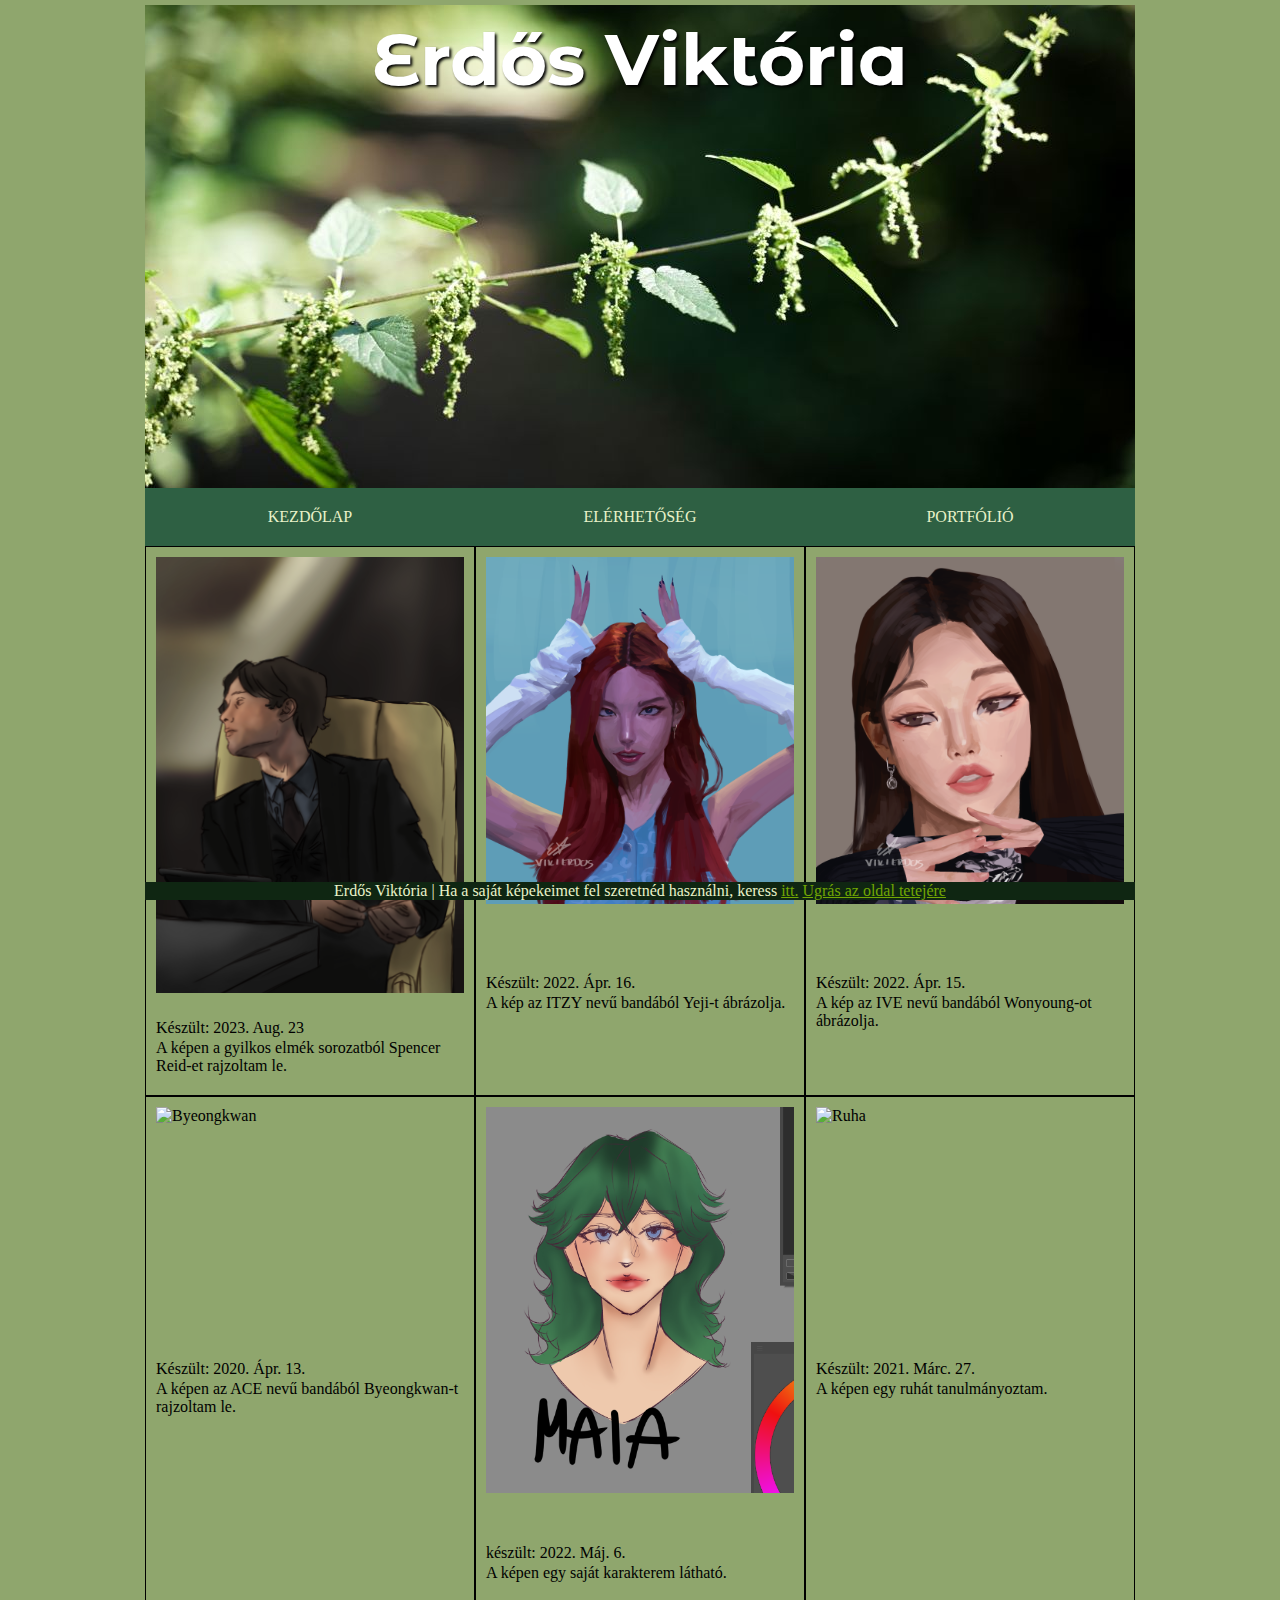
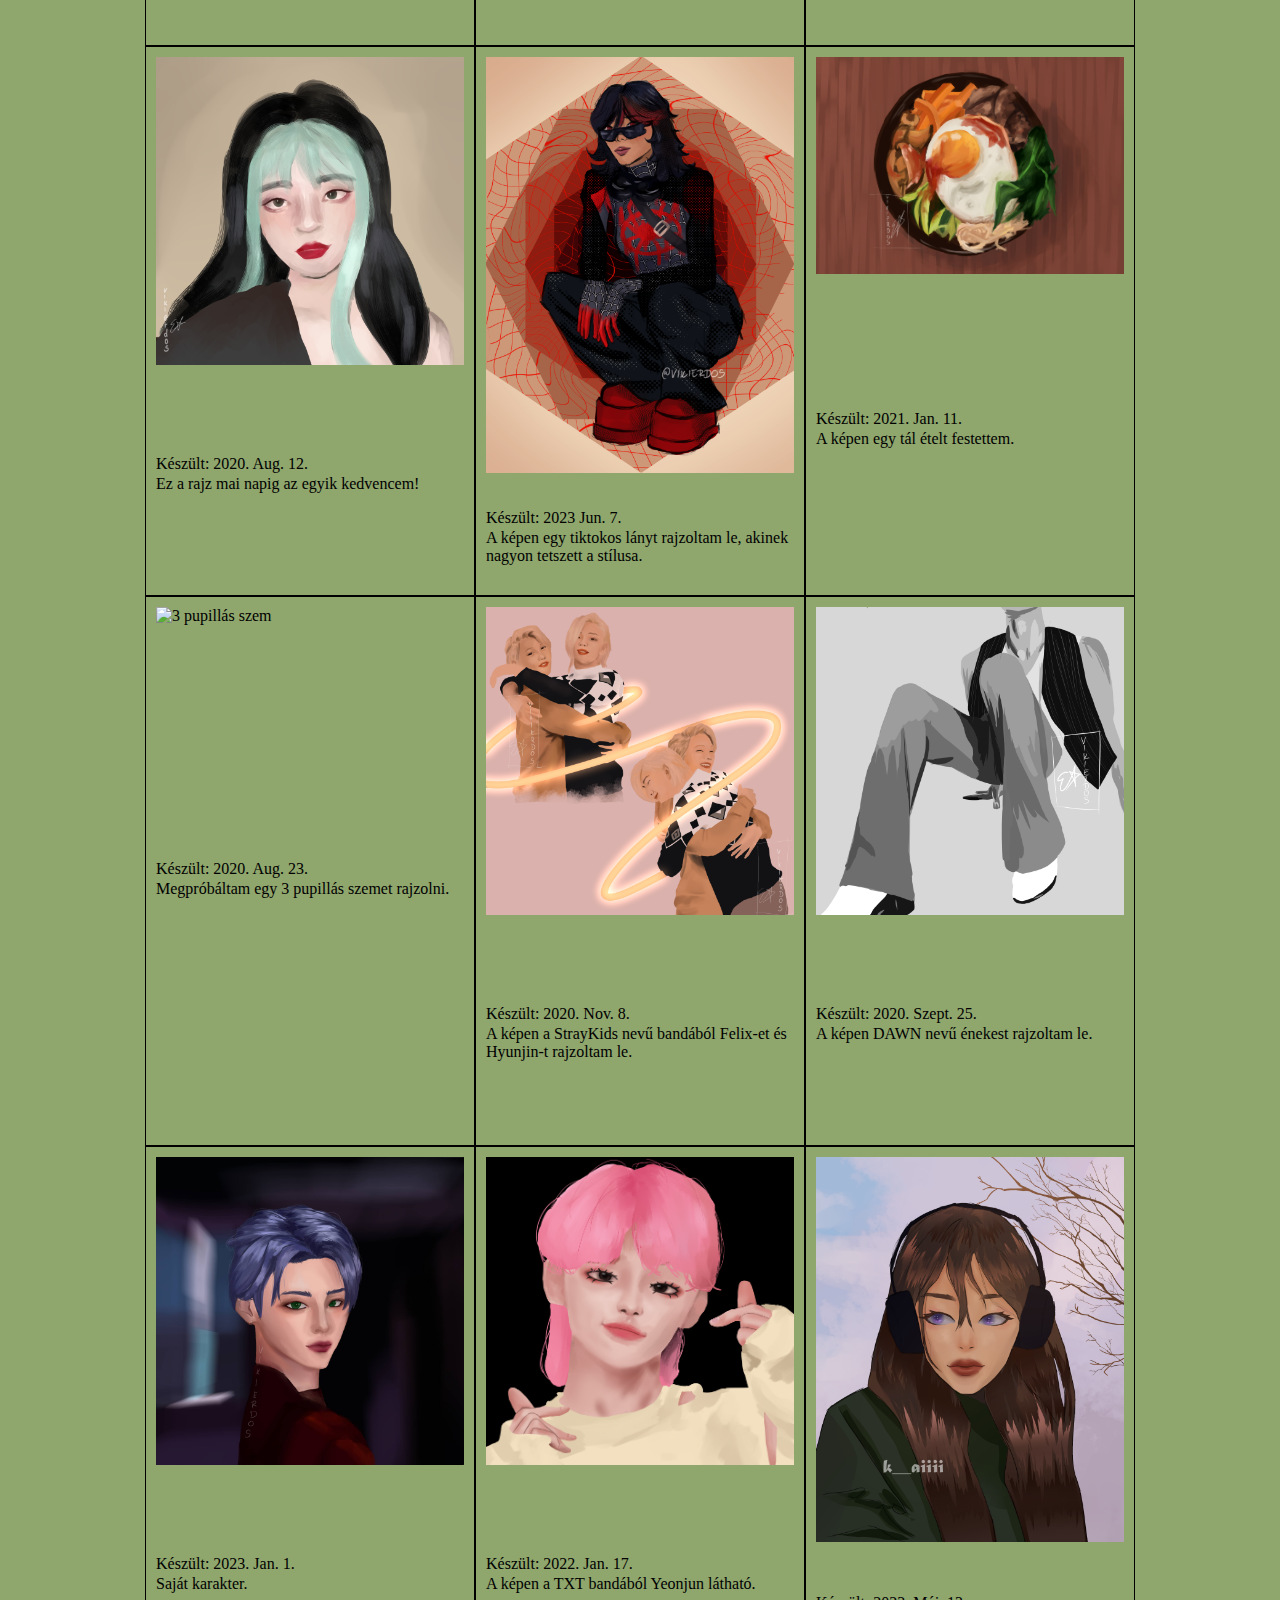
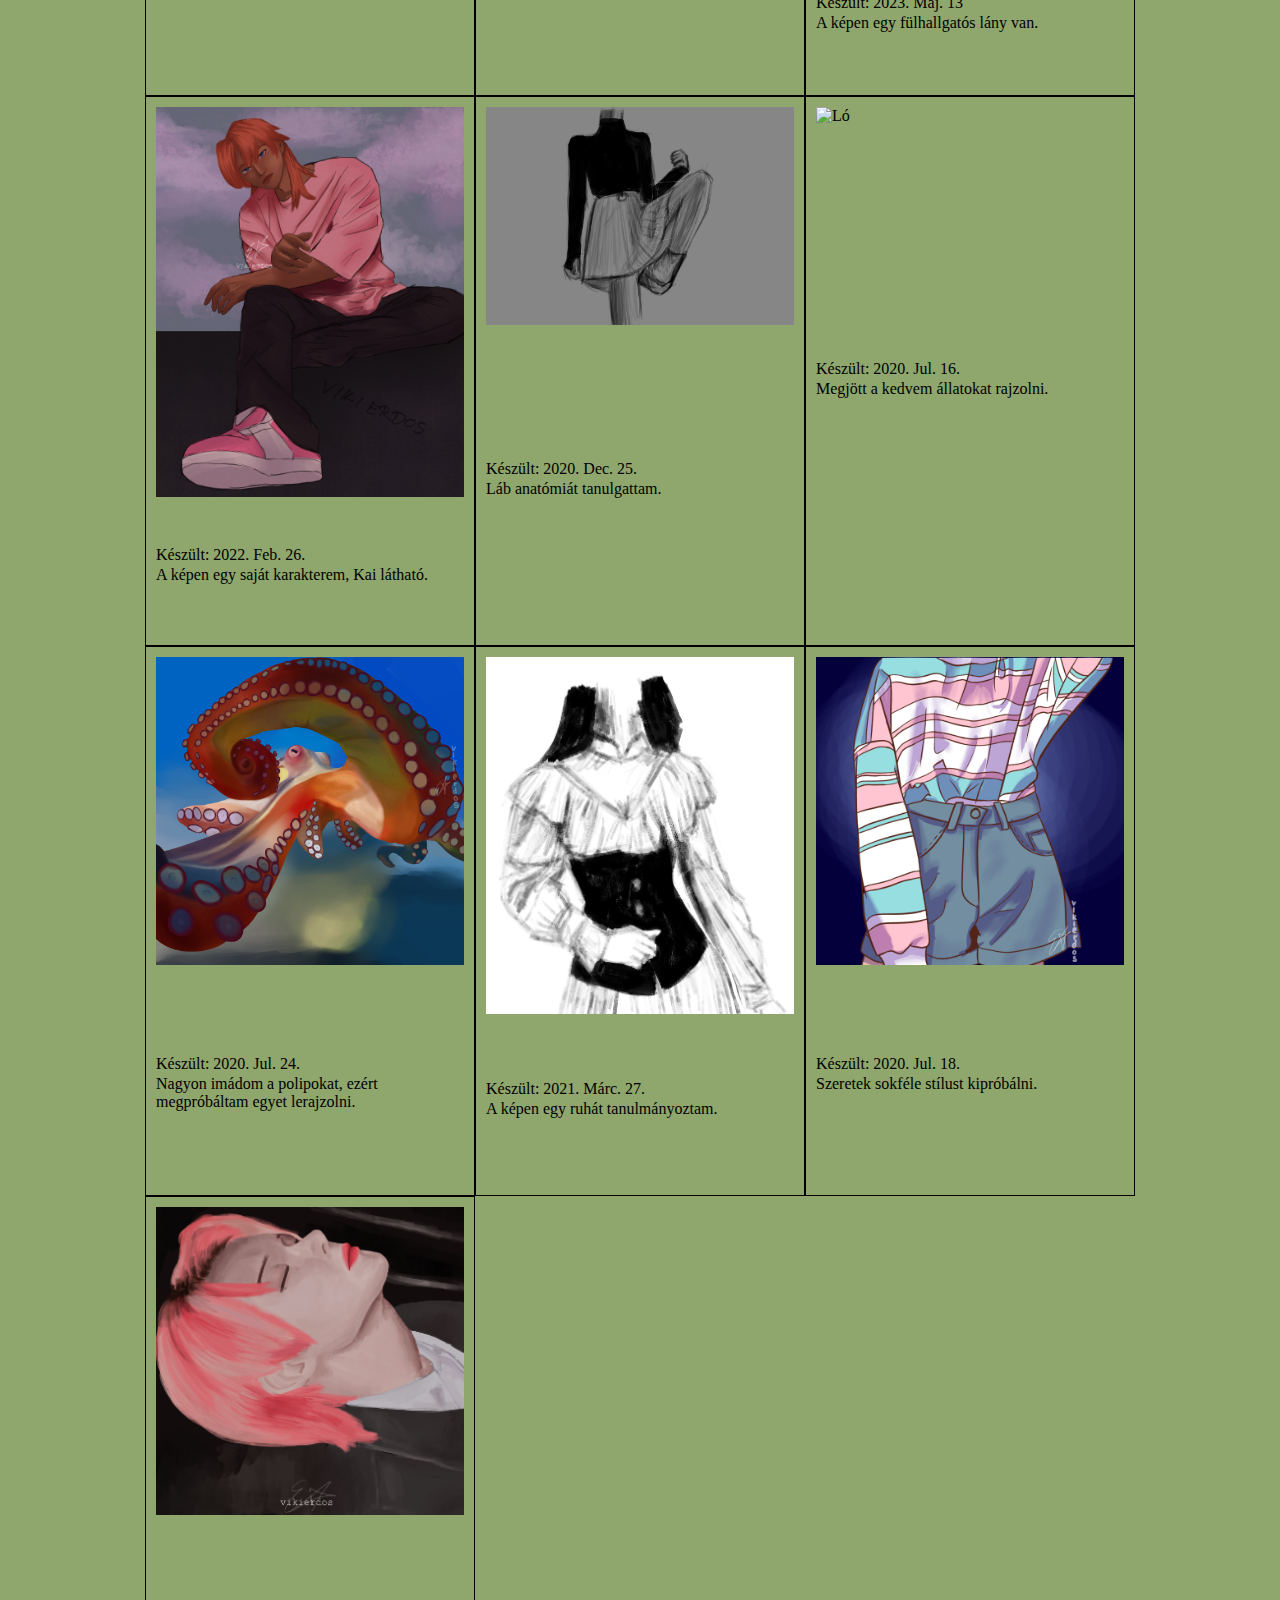
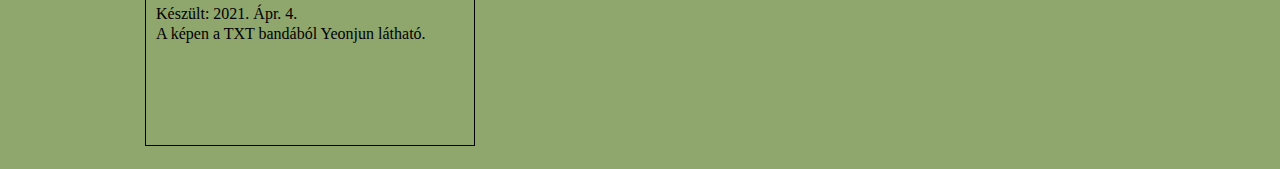
==== artgaleria.html @ b58c3ca6 "rajz oldal" ====
<!DOCTYPE html>
<html lang="hu">
  <head>
    <link
      href="https://fonts.googleapis.com/css?family=Montserrat Alternates"
      rel="stylesheet"
    />
    <script
      src="https://kit.fontawesome.com/167a7b748c.js"
      crossorigin="anonymous"
    ></script>
    <link rel="stylesheet" href="style.css" />
    <link rel="stylesheet" href="colors.css" />
    <meta charset="UTF-8" />
    <meta name="viewport" content="width=device-width, initial-scale=1.0" />
    <title>Erdős Viktória | Kezdőlap</title>
  </head>
  <body>
    <main id="rajz">
      <header id="header">
        <h1>Erdős Viktória</h1>
      </header>
      <nav id="nav">
        <ul>
          <li class="navli"><a href="index.html">Kezdőlap</a></li>
          <li class="navli"><a href="elerhetoseg.html">Elérhetőség</a></li>
          <li class="kinyito">
            <a href="javascript:void(0)" class="kinyito-gomb">Portfólió</a>
            <div class="kinyito-belul">
              <a href="artgaleria.html">Digitális Rajz</a>
              <a href="fotogaleria.html">Fotózás</a>
              <a href="programozas.html">Szoftverfejlesztés</a>
            </div>
          </li>
        </ul>
      </nav>
      <article id="tablazat">
        <section class="kepek">
            <img src="rajzok/Untitled-1 copy.png" alt="Spencer Reid" />
            <p>Készült: 2023. Aug. 23</p>
            <p>A képen a gyilkos elmék sorozatból Spencer Reid-et rajzoltam le.</p>
          </section>
        <section class="kepek">
          <img src="rajzok/yeji.png" alt="Yeji" />
          <p>Készült: 2022. Ápr. 16.</p>
          <p>A kép az ITZY nevű bandából Yeji-t ábrázolja.</p>
        </section>
        <section class="kepek">
          <img src="rajzok/wonyoung.png" alt="Wonyoung" />
          <p>Készült: 2022. Ápr. 15.</p>
          <p>A kép az IVE nevű bandából Wonyoung-ot ábrázolja.</p>
        </section>
        <section class="kepek">
          <img src="rajzok/byeongkwan.png" alt="Byeongkwan" />
          <p>Készült: 2020. Ápr. 13.</p>
          <p>A képen az ACE nevű bandából Byeongkwan-t rajzoltam le.</p>
        </section>
        <section class="kepek">
          <img src="rajzok/06.05.2022_18.33.55_REC.png" alt="MAIA" />
          <p>készült: 2022. Máj. 6.</p>
          <p>A képen egy saját karakterem látható.</p>
        </section>
        <section class="kepek">
          <img src="rajzok/dcxycd.png" alt="Ruha" />
          <p>Készült: 2021. Márc. 27.</p>
          <p>A képen egy ruhát tanulmányoztam.</p>
        </section>
        <section class="kepek">
          <img src="rajzok/dfhjk.png" alt="Lány" />
          <p>Készült: 2020. Aug. 12.</p>
          <p>Ez a rajz mai napig az egyik kedvencem!</p>
        </section>
        <section class="kepek">
          <img src="rajzok/efwdasewd.png" alt="Póklány" />
          <p>Készült: 2023 Jun. 7.</p>
          <p>A képen egy tiktokos lányt rajzoltam le, akinek nagyon tetszett a stílusa.</p>
        </section>
        <section class="kepek">
          <img src="rajzok/egg.png" alt="Tojásos étel" />
          <p>Készült: 2021. Jan. 11.</p>
          <p>A képen egy tál ételt festettem.</p>
        </section>
        <section class="kepek">
          <img src="rajzok/eyye.png" alt="3 pupillás szem" />
          <p>Készült: 2020. Aug. 23.</p>
          <p>Megpróbáltam egy 3 pupillás szemet rajzolni.</p>
        </section>
        <section class="kepek">
          <img src="rajzok/flxhyjn.png" alt="Felix, Hyunjin" />
          <p>Készült: 2020. Nov. 8.</p>
          <p>A képen a StrayKids nevű bandából Felix-et és Hyunjin-t rajzoltam le.</p>
        </section>
        <section class="kepek">
          <img src="rajzok/hyojong.png" alt="Dawn" />
          <p>Készült: 2020. Szept. 25.</p>
          <p>A képen DAWN nevű énekest rajzoltam le.</p>
        </section>
        <section class="kepek">
          <img src="rajzok/Illustration5.png" alt="Rajz" />
          <p>Készült: 2023. Jan. 1.</p>
          <p>Saját karakter.</p>
        </section>
        <section class="kepek">
          <img src="rajzok/yeonjun.png" alt="Yeonjun" />
          <p>Készült: 2022. Jan. 17.</p>
          <p>A képen a TXT bandából Yeonjun látható.</p>
        </section>
        <section class="kepek">
          <img src="rajzok/Illustration80.png" alt="Lány" />
          <p>Készült: 2023. Máj. 13</p>
          <p>A képen egy fülhallgatós lány van.</p>
        </section>
        <section class="kepek">
          <img src="rajzok/kaifinal.png" alt="Kai" />
          <p>Készült: 2022. Feb. 26.</p>
          <p>A képen egy saját karakterem, Kai látható.</p>
        </section>
        <section class="kepek">
          <img src="rajzok/khjgfdd2.png" alt="Ruha/Cipő" />
          <p>Készült: 2020. Dec. 25.</p>
          <p>Láb anatómiát tanulgattam.</p>
        </section>
        <section class="kepek">
          <img src="rajzok/ponyyyf.png" alt="Ló" />
          <p>Készült: 2020. Jul. 16.</p>
          <p>Megjött a kedvem állatokat rajzolni.</p>
        </section>
        <section class="kepek">
          <img src="rajzok/rtgfevsrte.png" alt="Polip" />
          <p>Készült: 2020. Jul. 24.</p>
          <p>Nagyon imádom a polipokat, ezért megpróbáltam egyet lerajzolni.</p>
        </section>
        <section class="kepek">
          <img src="rajzok/rtrfdsfre.png" alt="Ruha" />
          <p>Készült: 2021. Márc. 27.</p>
          <p>A képen egy ruhát tanulmányoztam.</p>
        </section>
        <section class="kepek">
          <img src="rajzok/transshirrtlol.png" alt="Póló" />
          <p>Készült: 2020. Jul. 18.</p>
          <p>Szeretek sokféle stílust kipróbálni.</p>
        </section>
        <section class="kepek">
          <img src="rajzok/xcvgxy.png" alt="Yeonjun" />
          <p>Készült: 2021. Ápr. 4.</p>
          <p>A képen a TXT bandából Yeonjun látható.</p>
        </section>
      </article>
      <footer id="footer">
        <p>
          <span
            ><i class="far fa-copyright fa-xs"></i>Erdős Viktória | Ha a saját
            képekeimet fel szeretnéd használni, keress
            <a href="elerhetoseg.html">itt.</a></span
          >
          <span>
            <a href="#header">
              Ugrás az oldal tetejére<i class="fa-solid fa-arrow-up fa-xs"></i>
            </a>
          </span>
        </p>
      </footer>
    </main>
  </body>
</html>
---- style.css ----
* {
  box-sizing: border-box;
  padding: 0;
  margin: 0;
}
main {
  width: 90%;
  max-width: 1000px;
  margin: auto;
  display: grid;
  grid-template-columns: 1fr;
  grid-template-areas:
    "h"
    "n"
    "t"
    "f";
  padding: 5px;
}
header {
  grid-area: h;
  background-image: url(noveny.jpg);
  height: 483px;
  background-position: bottom;
}
nav {
  grid-area: n;
  position: sticky;
  top: 0;
}

nav ul {
  list-style-type: none;
  display: grid;
  grid-template-columns: 1fr 1fr 1fr;
  text-transform: uppercase;
}
nav ul li {
  text-align: center;
  padding: 20px;
}
nav ul li a {
  text-decoration: none;
}

.kinyito-belul {
  display: none;
  position: absolute;
  margin-top: 20px;
  width: 33.5%;
  min-width: 200px;
  margin-left: -20px;
}
.kinyito:hover .kinyito-belul {
  display: block;
}

.kinyito-belul a {
  padding: 12px 16px;
  text-decoration: none;
  display: block;
  text-align: left;
}
footer {
  grid-area: f;
  text-align: center;
  position: sticky;
  bottom: 0;
}
h1 {
  font-family: "Montserrat Alternates";
  font-size: 72px;
  text-align: center;
  margin-top: 10px;
}


/*Kezdőlap*/
#kezdolap #tablazat {
    grid-area: t;
    margin-top: 30px;
  }

  #kezdolap  table {
    border-collapse: collapse;
  }

  #kezdolap  td {
    border: 1px solid black;
    vertical-align: top;
  }
  #kezdolap img {
    width: 100%;
    border-radius: 20px;
  }


/*Rajz*/
#rajz img{
        width: 100%;
    }
    #rajz   article{
        display: grid;
        grid-template-columns: 1fr 1fr 1fr;
    }
    #rajz   section{
        border: 1px solid black;
    }
    #rajz   .kepek{
        padding: 10px;
        height: 550px;
        display: grid;
        grid-template-rows:auto 20px 20px auto;

    }
    
@media screen and (max-width: 780px) {
    main{
        width: 100%;
        font-size: 15pt;
    }
    #rajz article{
            display: grid;
            grid-template-columns: 1fr 1fr;
        }
}
---- colors.css ----
body{
    /*background-color: #D5C3B9;*/
    background-color: #8FA66D;
}
h1{
    /*color: #8C6370;*/
    color: #fff;
    text-shadow: 2px 2px 3px black;
    
}
nav{
    background-color: #2E6043;
}
.navli a, .kinyito-gomb{
    color: #E9F2C9;
}
.navli:hover, .kinyito:hover, .kinyito-belul a:hover{
    background-color: #E9F2C9;
}
.navli:hover a, .kinyito-belul a:hover, .kinyito:hover a:not(.kinyito-belul a){
    color: #2E6043;
}
.kinyito-belul{
    background-color: #2E6043;
}
.kinyito-belul a{
    color: #E9F2C9;
}
footer{
    background-color: #0F2612;
    color: #E9F2C9;
}
footer a{
    color: #72A603;
}
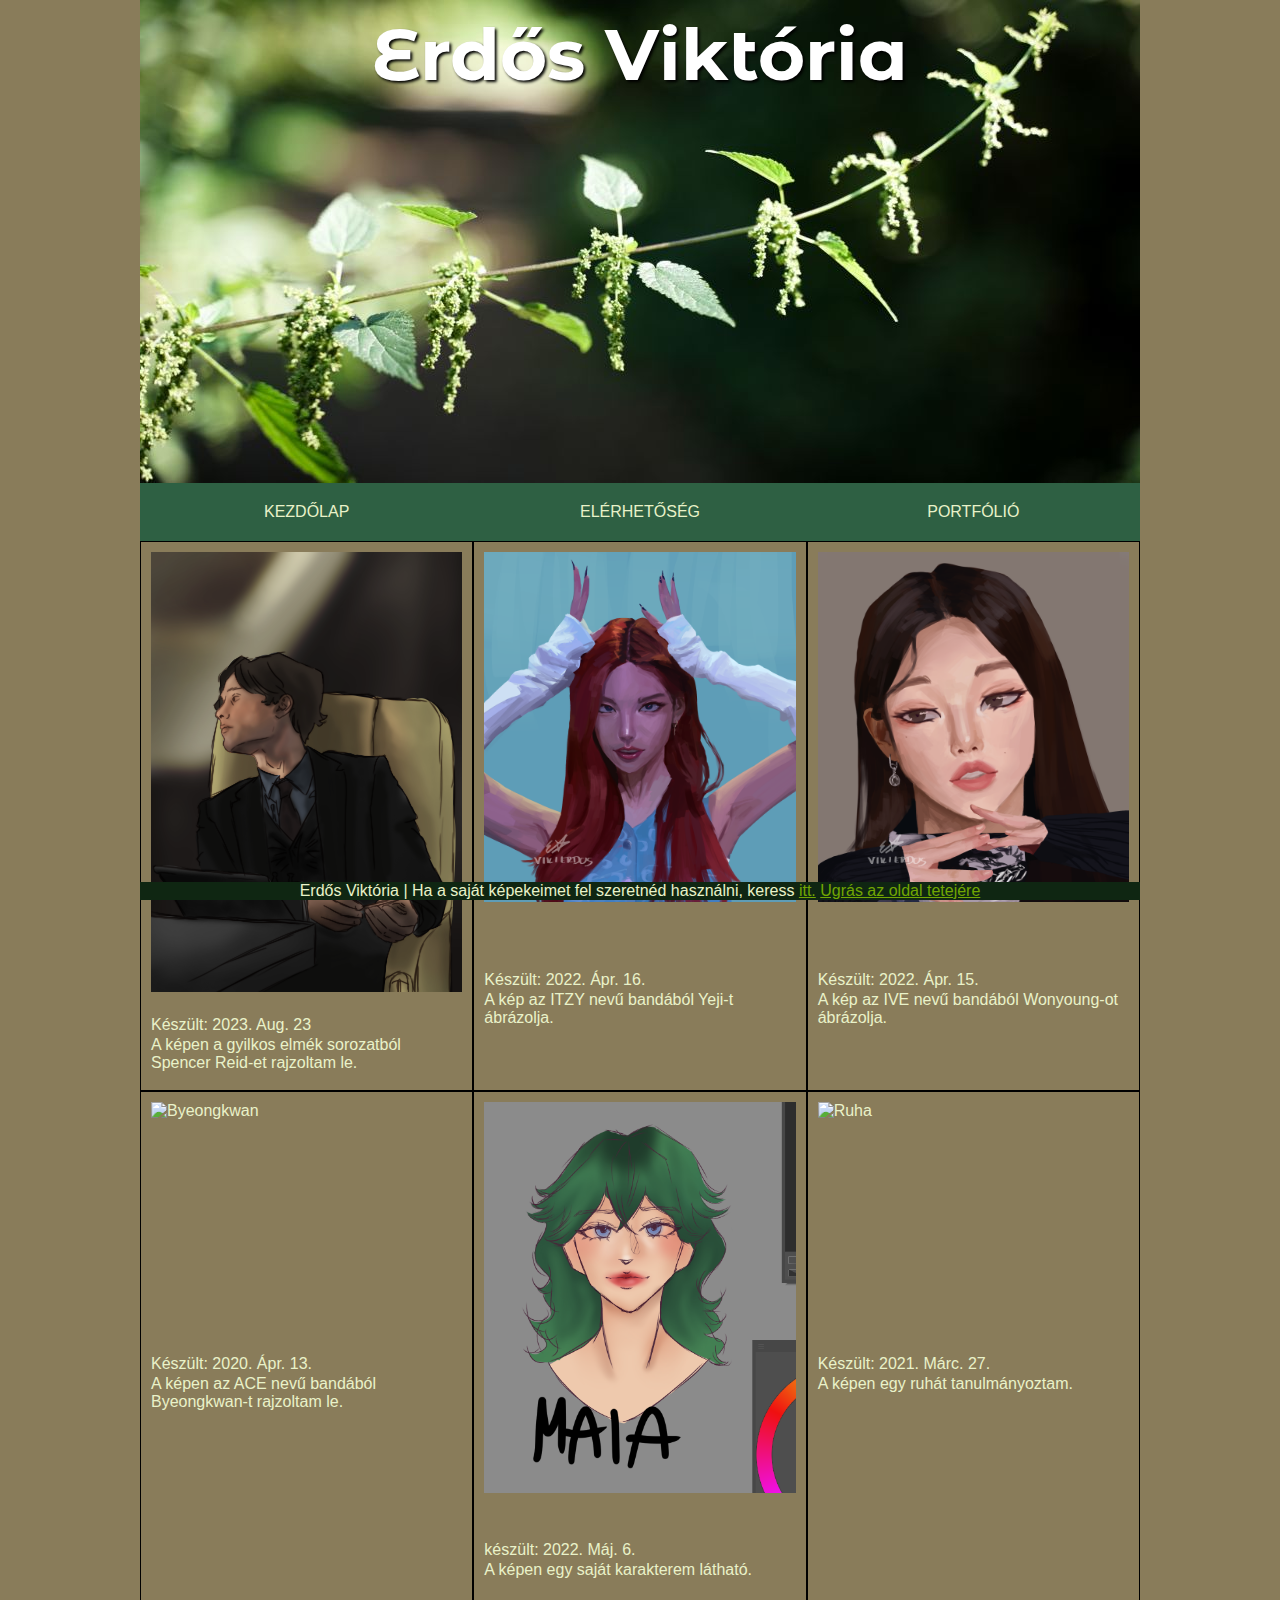
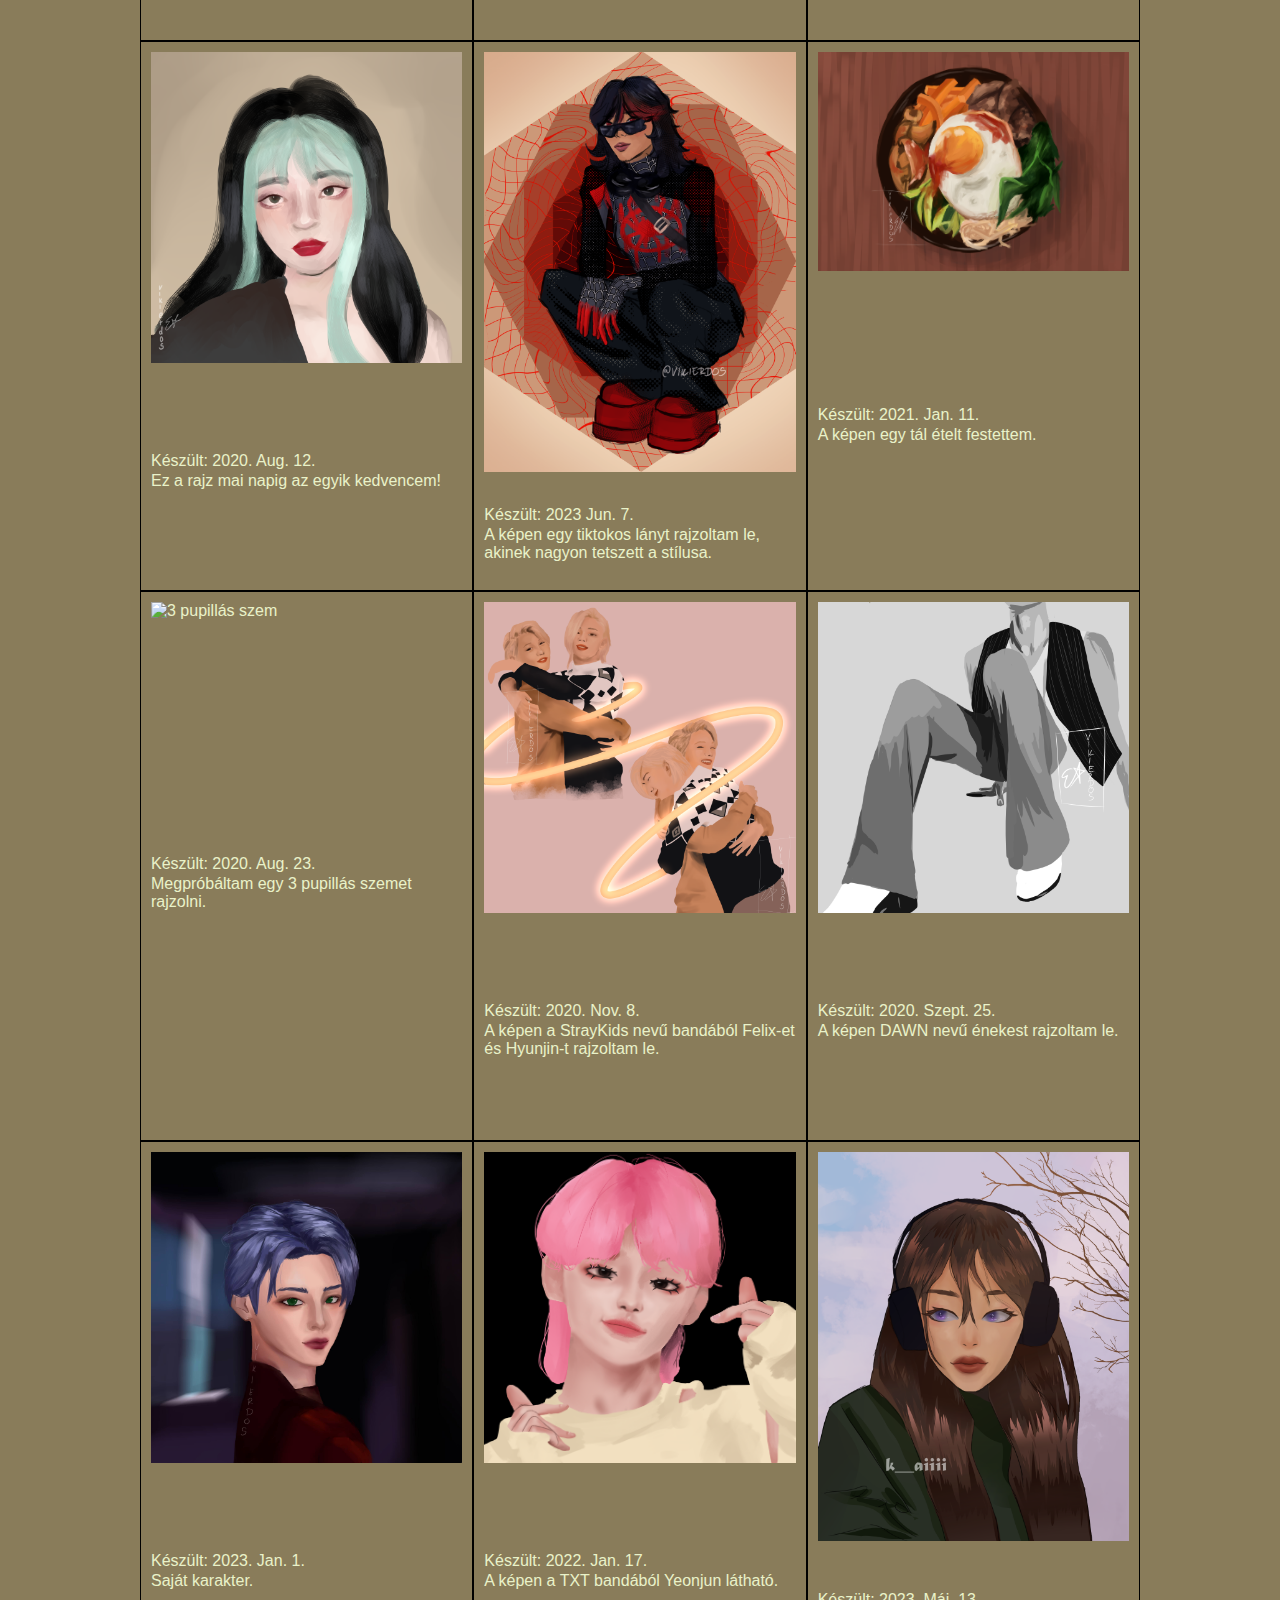
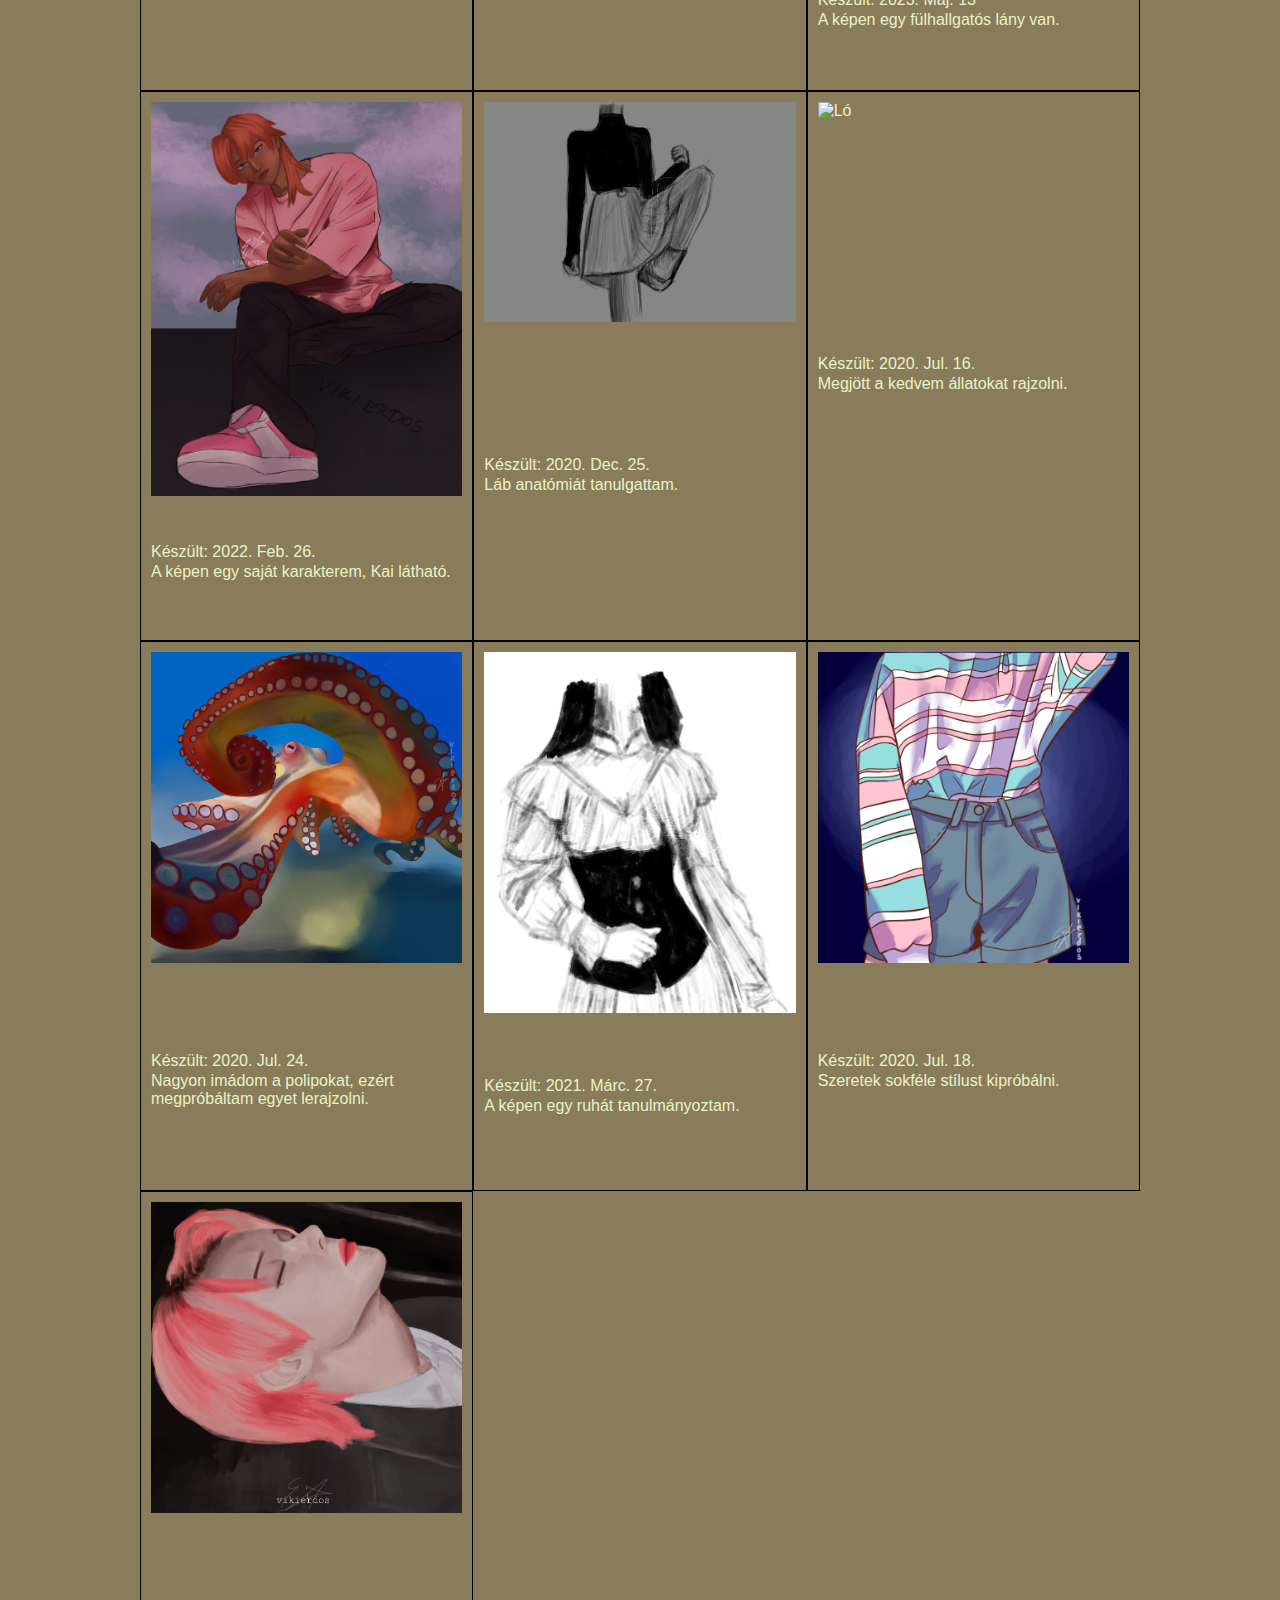
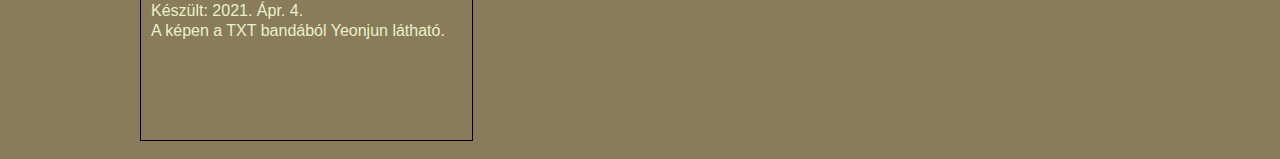
==== commit b2d57e59: "sotet tema elkezdese" ====
--- a/artgaleria.html
+++ b/artgaleria.html
@@ -34,7 +34,7 @@
           </li>
         </ul>
       </nav>
-      <article id="tablazat">
+      <article id="kepek-article">
         <section class="kepek">
             <img src="rajzok/Untitled-1 copy.png" alt="Spencer Reid" />
             <p>Készült: 2023. Aug. 23</p>
--- a/style.css
+++ b/style.css
@@ -4,6 +4,7 @@
   margin: 0;
 }
 main {
+    font-family: Verdana, Geneva, Tahoma, sans-serif;
   width: 90%;
   max-width: 1000px;
   margin: auto;
@@ -14,11 +15,10 @@
     "n"
     "t"
     "f";
-  padding: 5px;
 }
 header {
   grid-area: h;
-  background-image: url(noveny.jpg);
+  background-image: url(kezdolap/noveny.jpg);
   height: 483px;
   background-position: bottom;
 }
@@ -66,6 +66,21 @@
   position: sticky;
   bottom: 0;
 }
+button{
+    font-size: 20px;
+}
+.nap{
+    display: none;
+}
+.hold{
+    display: block;
+}
+.dark-mode .nap{
+    display: block;
+}
+.dark-mode .hold{
+    display: none;
+}
 h1 {
   font-family: "Montserrat Alternates";
   font-size: 72px;
@@ -73,53 +88,146 @@
   margin-top: 10px;
 }
 
-
 /*Kezdőlap*/
 #kezdolap #tablazat {
-    grid-area: t;
-    margin-top: 30px;
+  grid-area: t;
+}
+
+#kezdolap table {
+  border-collapse: collapse;
+}
+
+#kezdolap td {
+  border: 1px solid black;
+  vertical-align: top;
+}
+#kezdolap img {
+  width: 100%;
+  border-radius: 20px;
+}
+
+/*Rajz*/
+#rajz img {
+  width: 100%;
+}
+#rajz article {
+  display: grid;
+  grid-template-columns: 1fr 1fr 1fr;
+}
+#rajz section {
+  border: 1px solid black;
+}
+#rajz .kepek {
+  padding: 10px;
+  height: 550px;
+  display: grid;
+  grid-template-rows: auto 20px 20px auto;
+}
+
+/*Elerhetosegek*/
+
+#elerhetosegek{
+    display: grid;
+    grid-template-columns: 1fr 1fr 1fr;
+    text-align: center;
+    padding: 20px;
+}
+
+
+/*Fotozas*/
+
+#fotogaleria{
+    width: 90%;
+}
+#foto-article{
+    display: grid;
+    grid-template-columns: 1fr 1fr 1fr;
+    gap: 10px;
+}
+.fotok img{
+    width: 100%;
+}
+
+/*PROGRAMOK*/
+
+#program-section{
+    display: grid;
+    grid-template-columns: 1fr 1fr 1fr;
+}
+h2{
+    text-align: center;
+}
+.jobb, .bal{
+    font-size: 50px;
+}
+.jobb i{
+    text-align: right;
+}
+#programok img{
+    width: 100%;
+}
+
+@media screen and (max-width: 800px) {
+  main, #fotogaleria {
+    width: 100%;
+    font-size: 15pt;
+    margin: 0;
   }
-
-  #kezdolap  table {
-    border-collapse: collapse;
+  #rajz article {
+    grid-template-columns: 1fr 1fr;
   }
-
-  #kezdolap  td {
-    border: 1px solid black;
-    vertical-align: top;
+  #rajz .kepek {
+    height: auto;
+    grid-template-rows: auto 40px 40px;
   }
-  #kezdolap img {
-    width: 100%;
-    border-radius: 20px;
-  }
-
-
-/*Rajz*/
-#rajz img{
-        width: 100%;
-    }
-    #rajz   article{
-        display: grid;
-        grid-template-columns: 1fr 1fr 1fr;
-    }
-    #rajz   section{
-        border: 1px solid black;
-    }
-    #rajz   .kepek{
-        padding: 10px;
-        height: 550px;
-        display: grid;
-        grid-template-rows:auto 20px 20px auto;
-
-    }
-    
-@media screen and (max-width: 780px) {
-    main{
+  #foto-article{
+    grid-template-columns: 1fr 1fr;
+}
+
+}
+
+@media screen and (max-width: 700px) {
+    main, #fotogaleria {
         width: 100%;
         font-size: 15pt;
-    }
-    #rajz article{
-            display: grid;
-            grid-template-columns: 1fr 1fr;
-        }
-}
+        margin: 0;
+      }
+    #rajz article {
+        grid-template-columns:1fr;
+      }
+      #rajz .kepek {
+        height: auto;
+        grid-template-rows: auto 40px 40px;
+      }
+      #elerhetosegek{
+        grid-template-columns: 1fr;
+        margin: 20px;
+    }
+
+    nav ul {
+        list-style-type: none;
+        display: grid;
+        grid-template-columns: 1fr;
+        text-transform: uppercase;
+      }
+      .kinyito-belul {
+        margin-top: 20px;
+        width: 100%;
+        min-width: 100%;
+        margin-left: -20px;
+      }
+    #spotify{
+        display: none;
+    }
+    #tablazat img:not(#rajz img){
+        display: none;
+    }
+    #foto-article{
+        grid-template-columns: 1fr;
+        gap: 0;
+    }
+
+    #program-section{
+        grid-template-columns: 1fr;
+    }
+}--- a/colors.css
+++ b/colors.css
@@ -1,9 +1,8 @@
 body{
-    /*background-color: #D5C3B9;*/
-    background-color: #8FA66D;
+    background-color: #897C5A;
+    color: #E9F2C9;
 }
 h1{
-    /*color: #8C6370;*/
     color: #fff;
     text-shadow: 2px 2px 3px black;
     
@@ -26,10 +25,37 @@
 .kinyito-belul a{
     color: #E9F2C9;
 }
+#tablazat{
+    background-color: #433F36;
+}
 footer{
     background-color: #0F2612;
-    color: #E9F2C9;
 }
-footer a{
+a:not(nav a){
     color: #72A603;
+}
+
+a:visited:not(nav a:visited){
+    color: #A9D943;
+}
+#footer label{
+    color:#A9D943;
+}
+button{
+    background-color: #ffffff00;
+    border: #ffffff00;
+    color:#A9D943;
+}
+
+.dark-mode{
+    background-color: #282520;
+}
+.dark-mode #tablazat{
+    background-color: #081609;
+}
+.dark-mode #nav{
+    background-color: #154715;
+}
+.dark-mode #nav a{
+    color: #4A976D;
 }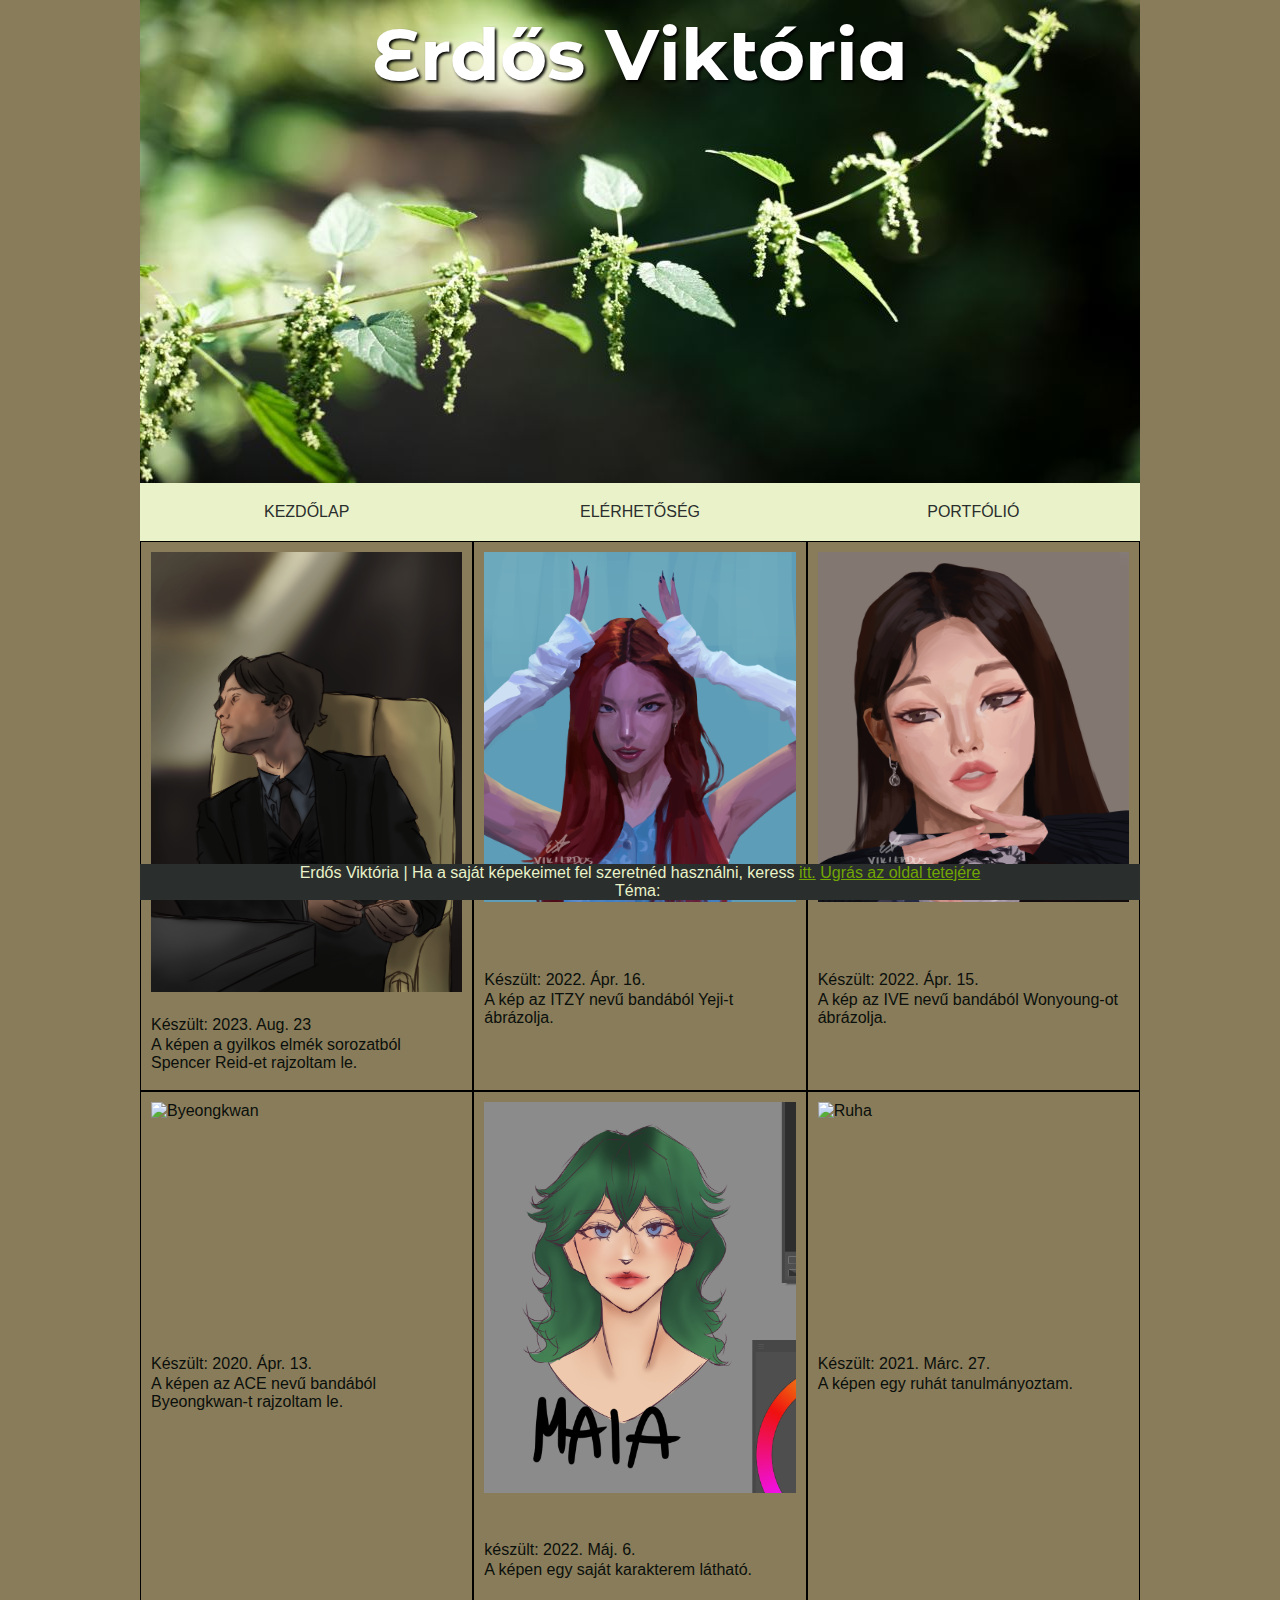
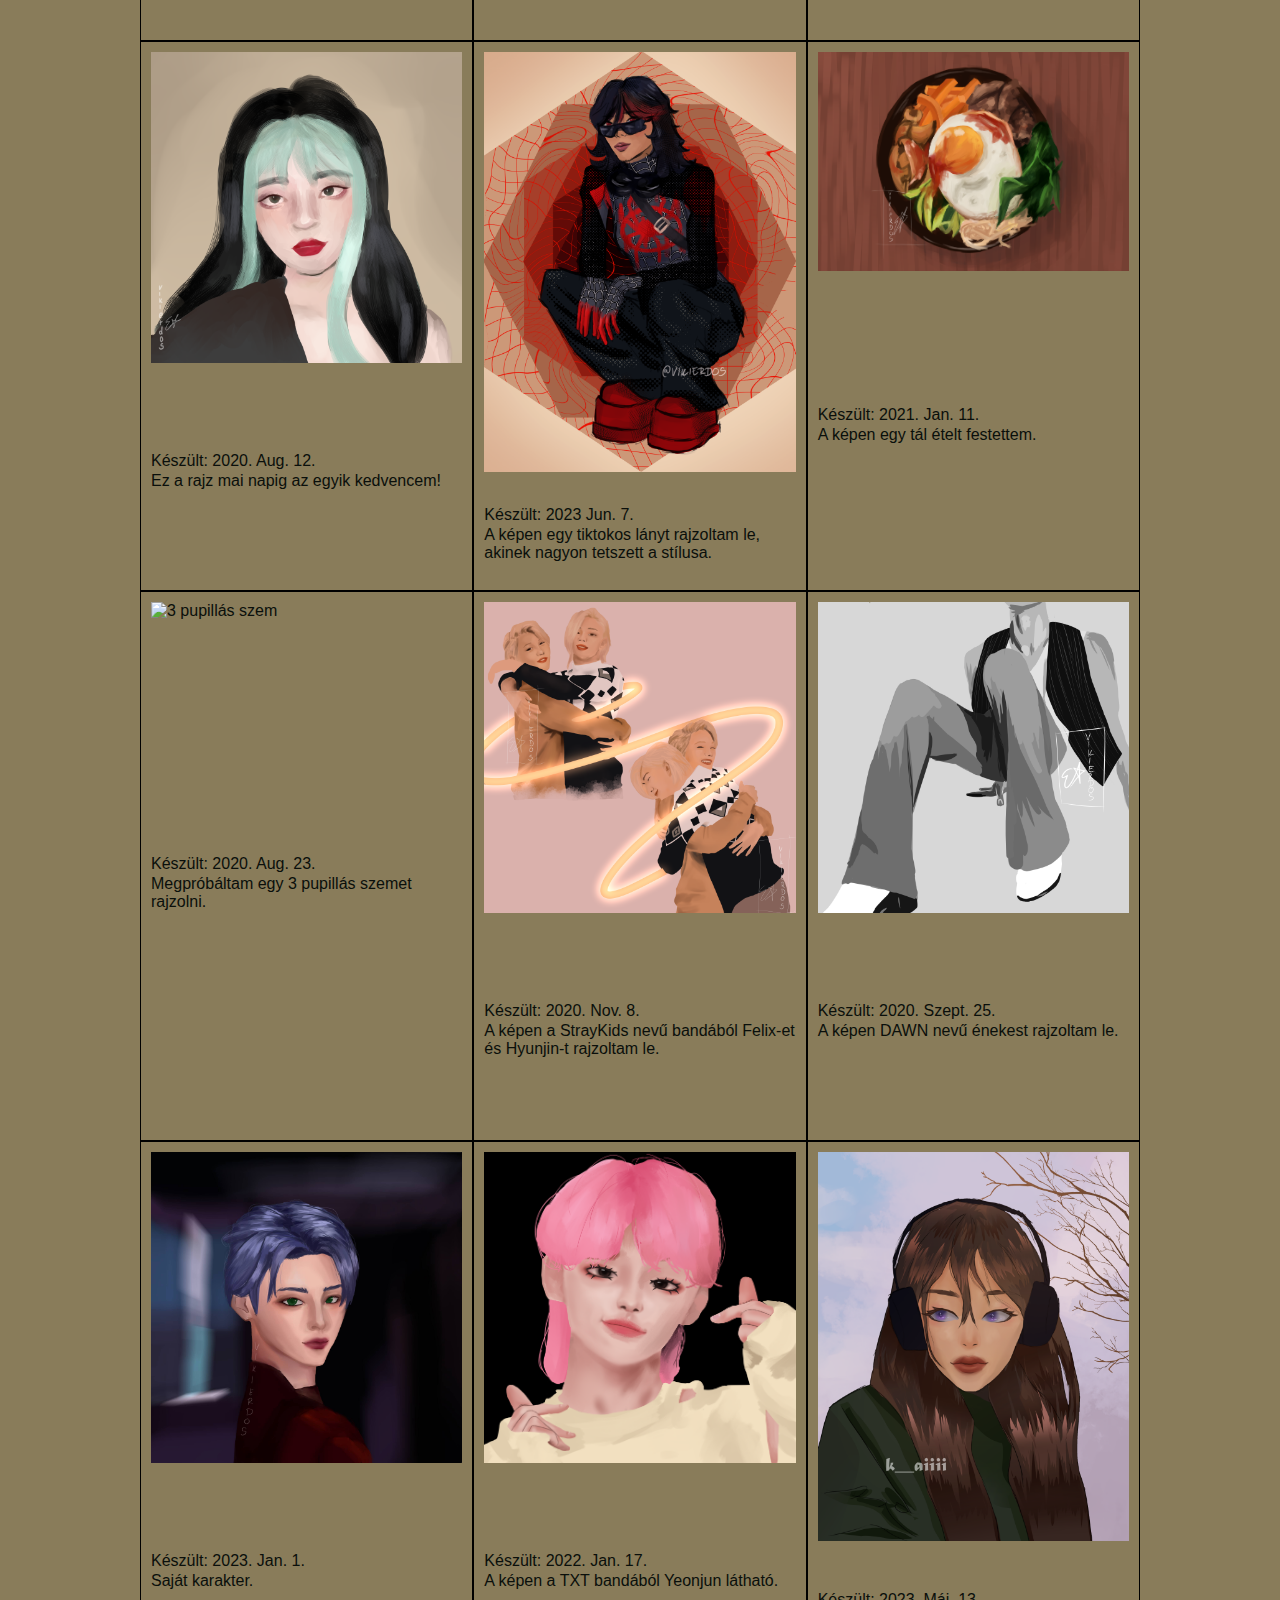
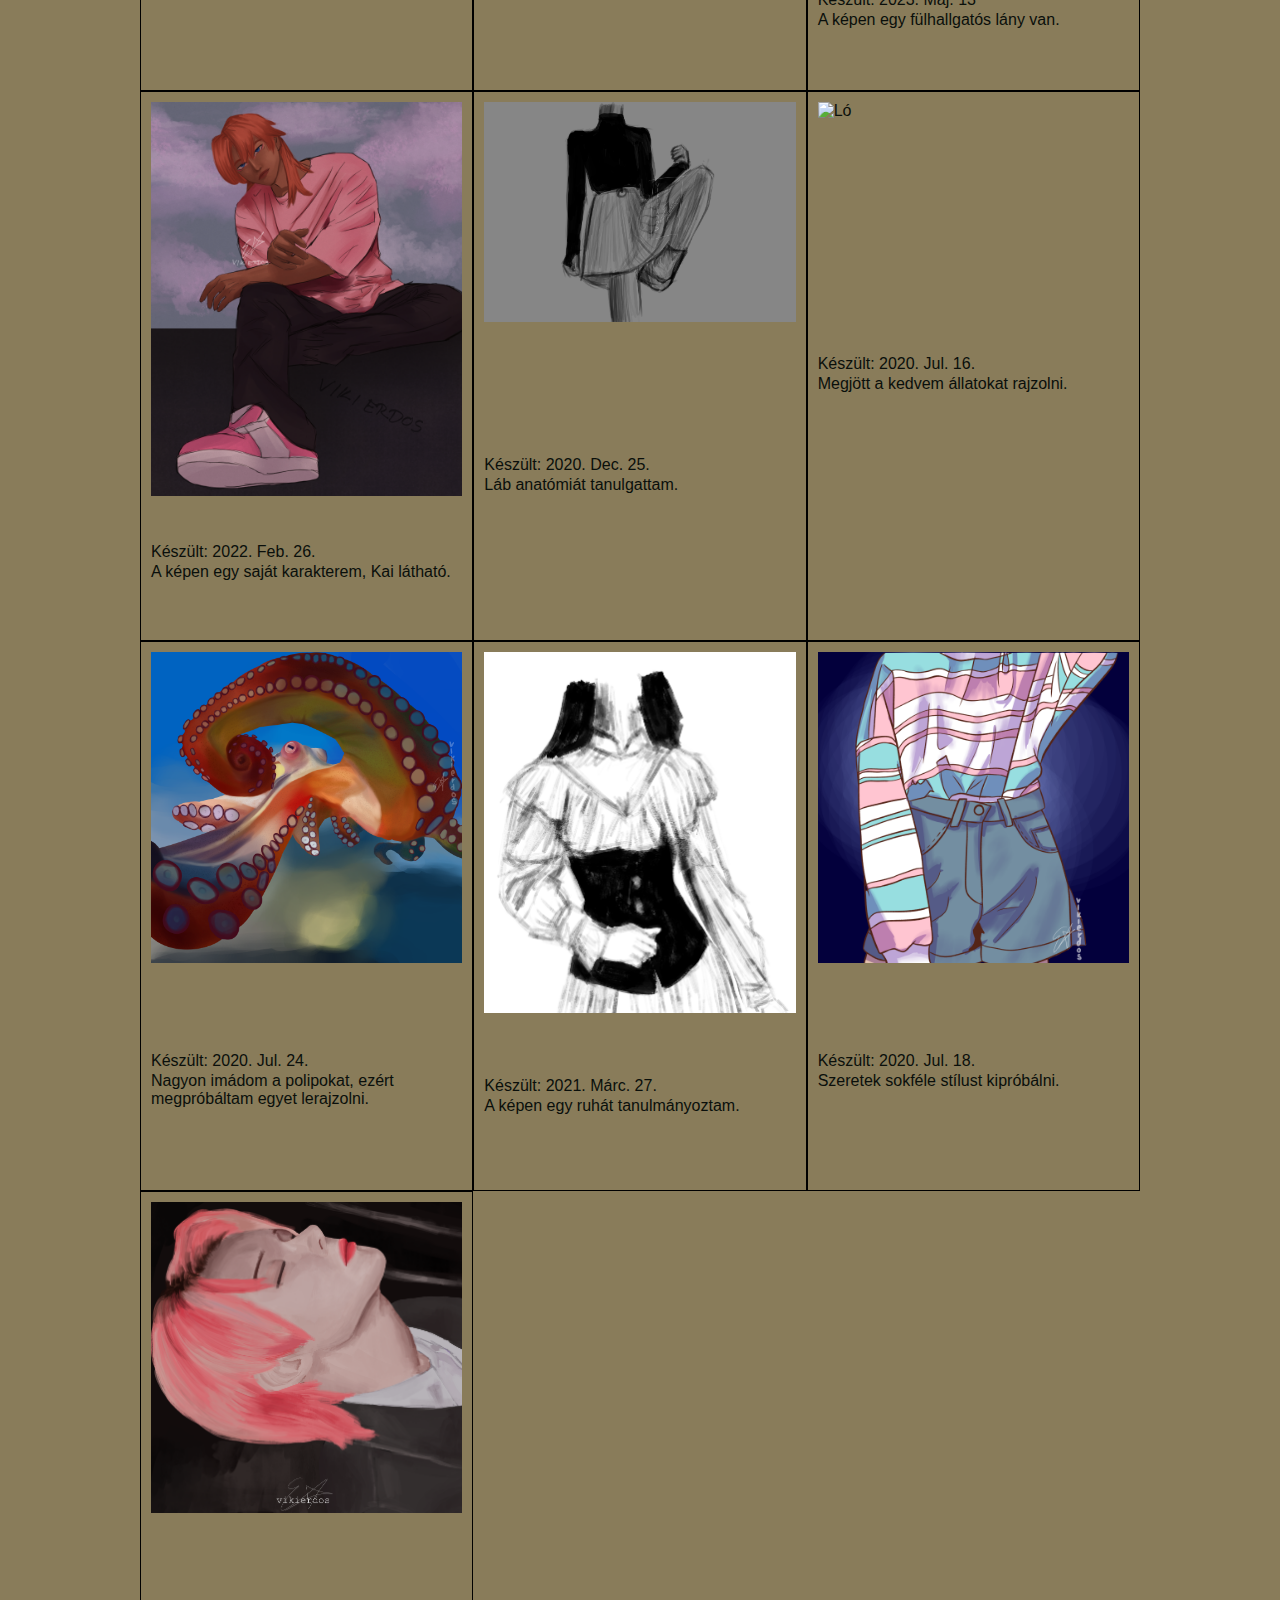
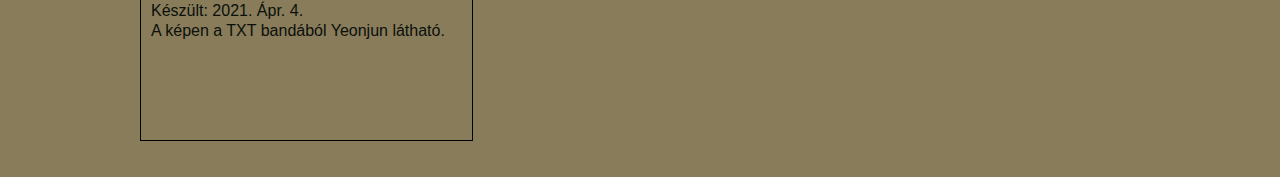
==== commit 15ceeea7: "sotet vilagos kesz" ====
--- a/artgaleria.html
+++ b/artgaleria.html
@@ -159,6 +159,13 @@
             </a>
           </span>
         </p>
+        <p>Téma: <button onclick="darkMode()"><i class="fa-regular fa-sun nap"></i><i class="fa-solid fa-moon hold"></i></button></p>
+        <script>
+            function darkMode() {
+                var element = document.body;
+                element.classList.toggle("dark-mode");
+            }
+        </script>
       </footer>
     </main>
   </body>
--- a/style.css
+++ b/style.css
@@ -183,6 +183,14 @@
   #foto-article{
     grid-template-columns: 1fr 1fr;
 }
+footer{
+    font-size: 10pt;
+}
+
+header {
+    height: 300px;
+    background-position: top;
+  }
 
 }
 
@@ -230,4 +238,12 @@
     #program-section{
         grid-template-columns: 1fr;
     }
+
+    footer{
+        font-size: 10pt;
+    }
+    header {
+        height: 200px;
+        background-position: center;
+      }
 }--- a/colors.css
+++ b/colors.css
@@ -1,6 +1,6 @@
 body{
     background-color: #897C5A;
-    color: #E9F2C9;
+    color: #0A0F0B;
 }
 h1{
     color: #fff;
@@ -8,28 +8,29 @@
     
 }
 nav{
-    background-color: #2E6043;
+    background-color: #E9F2C9;
 }
 .navli a, .kinyito-gomb{
+    color: #2A2E2D;
+}
+.navli:hover, .kinyito:hover, .kinyito-belul a:hover{
+    background-color: #2A2E2D;
+}
+.navli:hover a, .kinyito-belul a:hover, .kinyito:hover a:not(.kinyito-belul a){
     color: #E9F2C9;
 }
-.navli:hover, .kinyito:hover, .kinyito-belul a:hover{
+.kinyito-belul{
     background-color: #E9F2C9;
 }
-.navli:hover a, .kinyito-belul a:hover, .kinyito:hover a:not(.kinyito-belul a){
-    color: #2E6043;
-}
-.kinyito-belul{
-    background-color: #2E6043;
-}
 .kinyito-belul a{
-    color: #E9F2C9;
+    color: #2A2E2D;
 }
 #tablazat{
     background-color: #433F36;
 }
 footer{
-    background-color: #0F2612;
+    background-color: #2A2E2D;
+    color: #E9F2C9;
 }
 a:not(nav a){
     color: #72A603;
@@ -49,6 +50,7 @@
 
 .dark-mode{
     background-color: #282520;
+    color: #E9F2C9;
 }
 .dark-mode #tablazat{
     background-color: #081609;
@@ -56,6 +58,26 @@
 .dark-mode #nav{
     background-color: #154715;
 }
-.dark-mode #nav a{
+.dark-mode .navli a, .dark-mode .kinyito-gomb{
     color: #4A976D;
-}+}
+
+
+.dark-mode .navli:hover, .dark-mode .kinyito:hover, .dark-mode .kinyito-belul a:hover{
+    background-color: #0A0F0B;
+}
+.dark-mode.navli:hover a, .dark-mode .kinyito-belul a:hover, .dark-mode .kinyito:hover a:not( .dark-mode .kinyito-belul a){
+    color: #4A976D;
+}
+
+.dark-mode .kinyito-belul{
+    background-color: #154715;
+}
+.dark-mode .kinyito-belul a{
+    color: #4A976D;
+}
+
+.dark-mode footer{
+    background-color: #154715;
+}
+
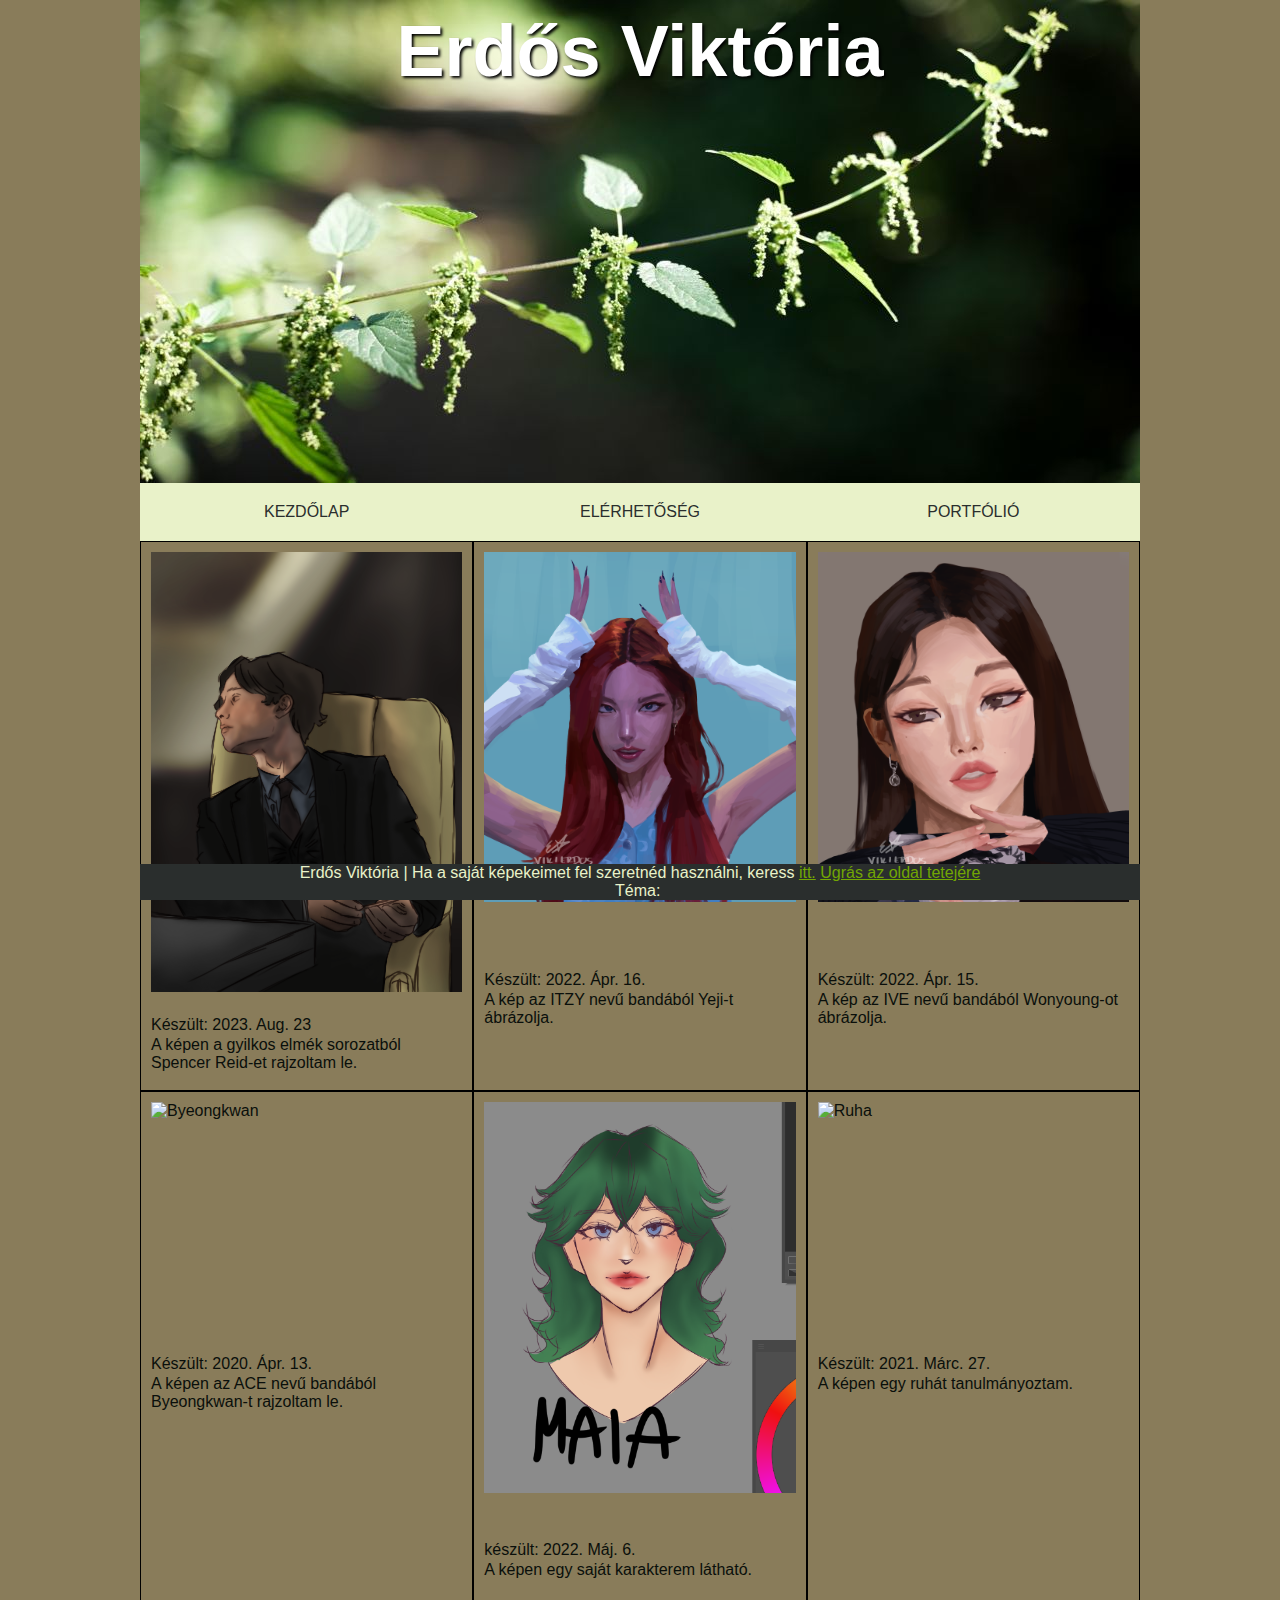
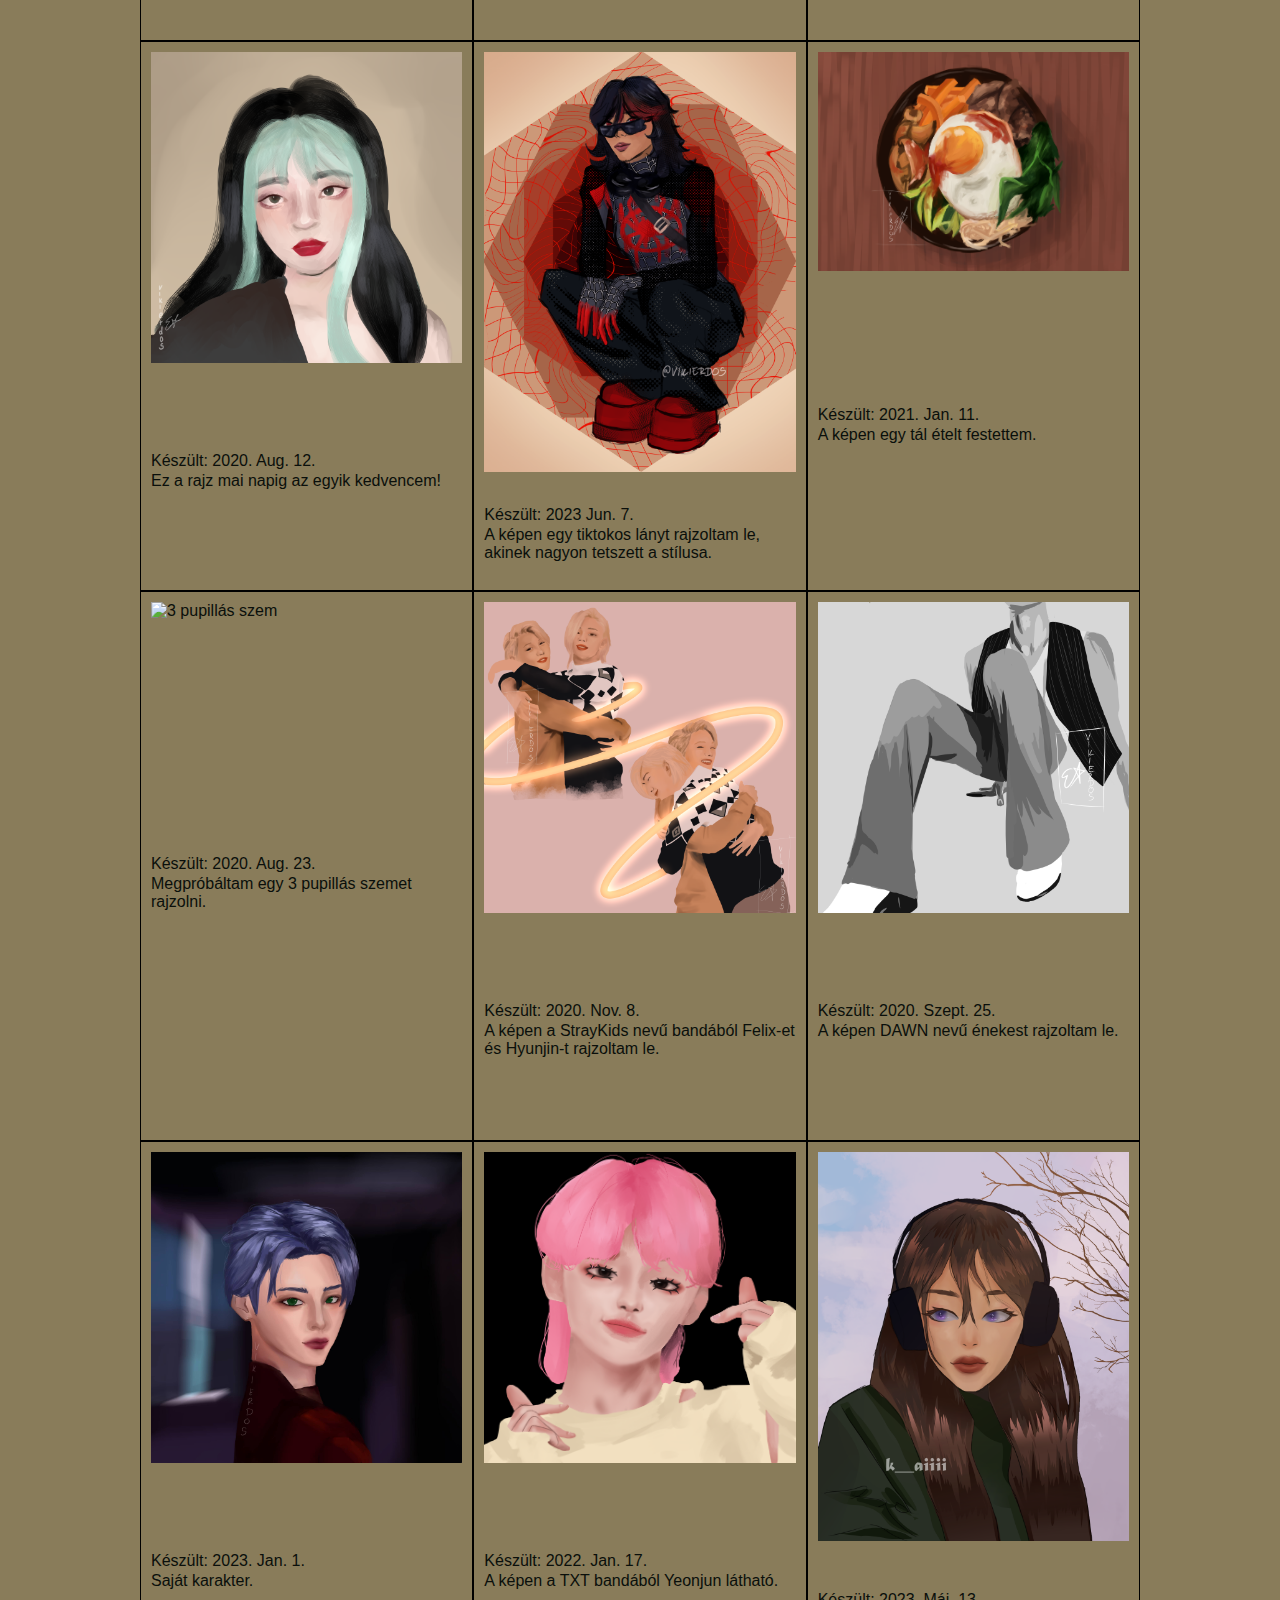
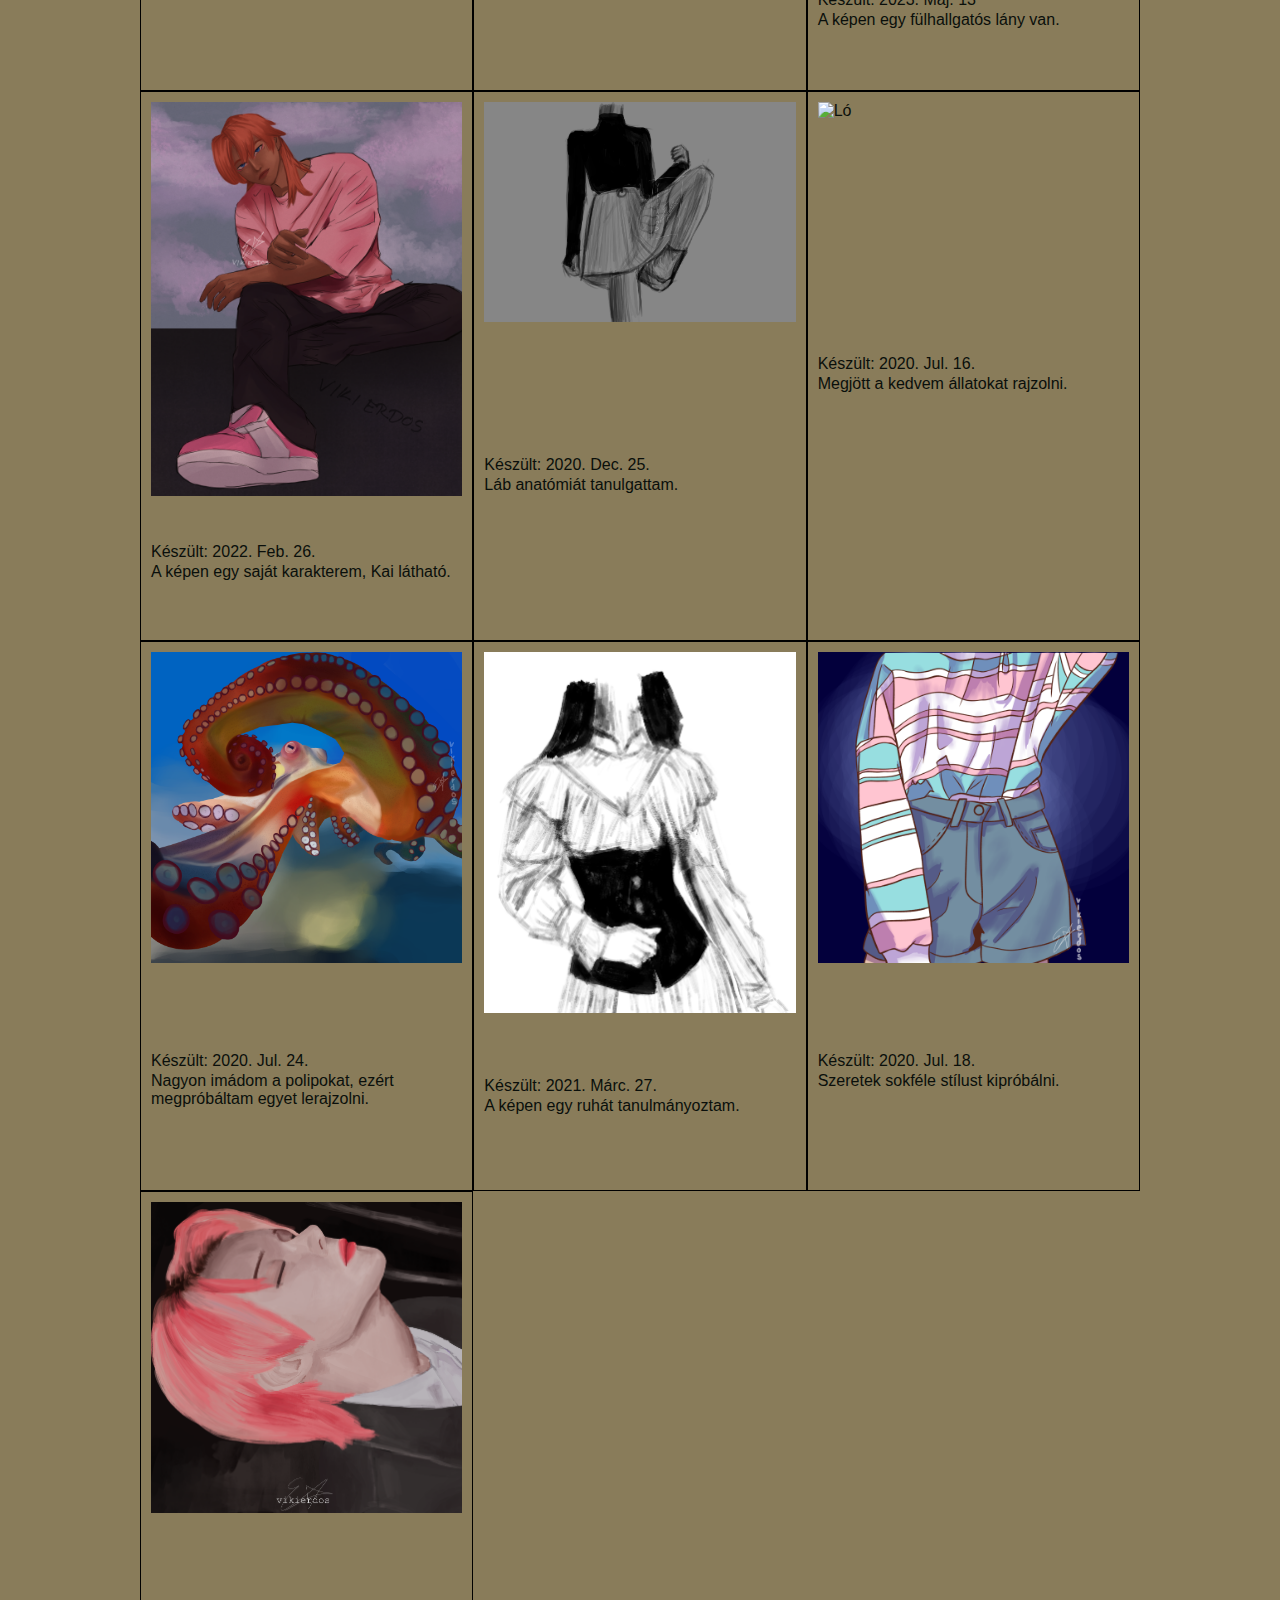
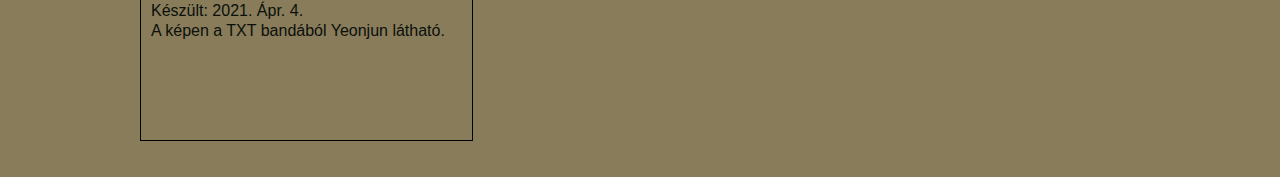
==== commit 49baa01b: "oldalak validalasa" ====
--- a/artgaleria.html
+++ b/artgaleria.html
@@ -1,10 +1,6 @@
 <!DOCTYPE html>
 <html lang="hu">
   <head>
-    <link
-      href="https://fonts.googleapis.com/css?family=Montserrat Alternates"
-      rel="stylesheet"
-    />
     <script
       src="https://kit.fontawesome.com/167a7b748c.js"
       crossorigin="anonymous"
@@ -36,22 +32,22 @@
       </nav>
       <article id="kepek-article">
         <section class="kepek">
-            <img src="rajzok/Untitled-1 copy.png" alt="Spencer Reid" />
+            <img src="rajzok/Untitled-1.png" alt="Spencer Reid">
             <p>Készült: 2023. Aug. 23</p>
             <p>A képen a gyilkos elmék sorozatból Spencer Reid-et rajzoltam le.</p>
           </section>
         <section class="kepek">
-          <img src="rajzok/yeji.png" alt="Yeji" />
+          <img src="rajzok/yeji.png" alt="Yeji">
           <p>Készült: 2022. Ápr. 16.</p>
           <p>A kép az ITZY nevű bandából Yeji-t ábrázolja.</p>
         </section>
         <section class="kepek">
-          <img src="rajzok/wonyoung.png" alt="Wonyoung" />
+          <img src="rajzok/wonyoung.png" alt="Wonyoung">
           <p>Készült: 2022. Ápr. 15.</p>
           <p>A kép az IVE nevű bandából Wonyoung-ot ábrázolja.</p>
         </section>
         <section class="kepek">
-          <img src="rajzok/byeongkwan.png" alt="Byeongkwan" />
+          <img src="rajzok/byeongkwan.png" alt="Byeongkwan" >
           <p>Készült: 2020. Ápr. 13.</p>
           <p>A képen az ACE nevű bandából Byeongkwan-t rajzoltam le.</p>
         </section>
--- a/style.css
+++ b/style.css
@@ -82,7 +82,6 @@
     display: none;
 }
 h1 {
-  font-family: "Montserrat Alternates";
   font-size: 72px;
   text-align: center;
   margin-top: 10px;
